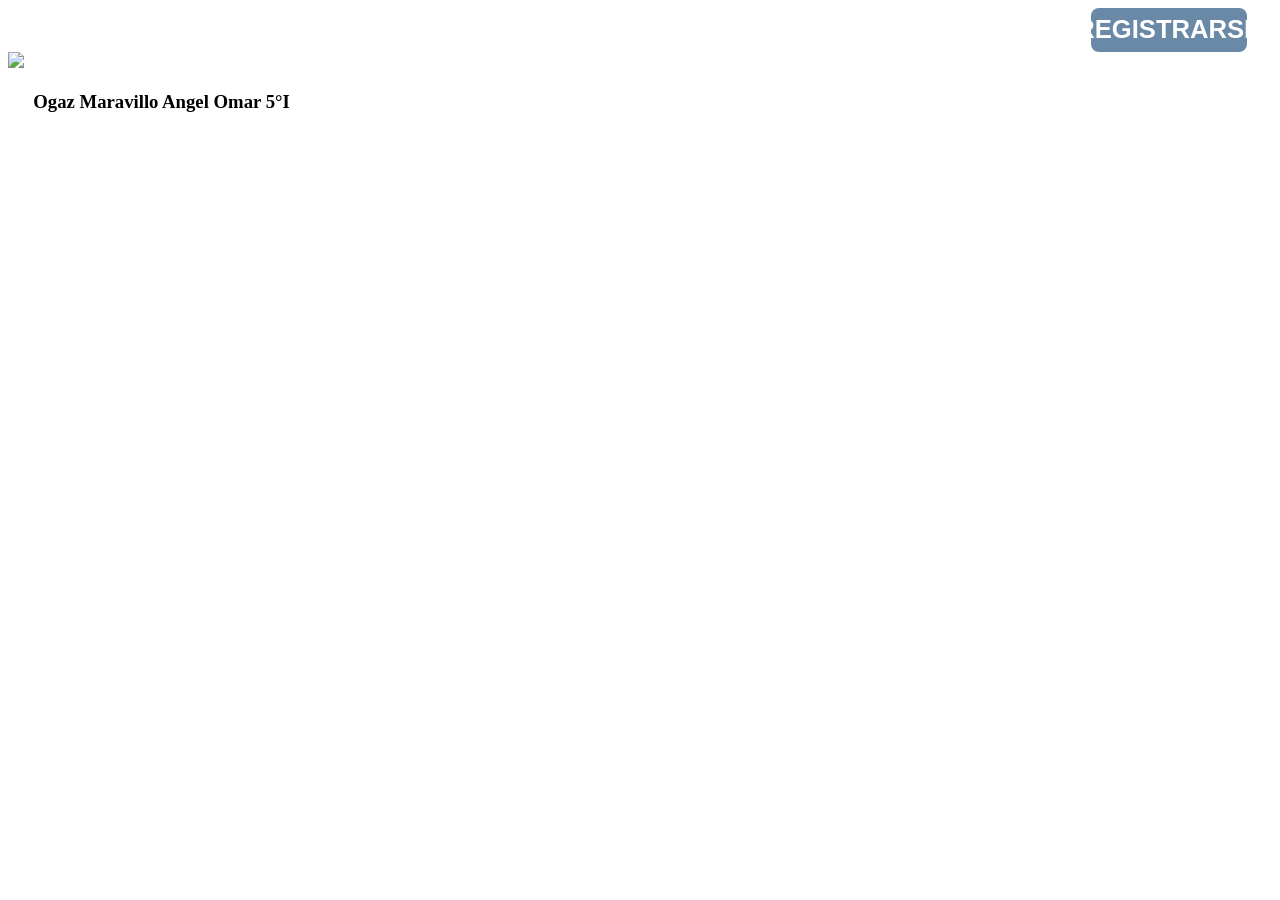
==== index.html @ 21e4e318 "Add files via upload" ====
<!DOCTYPE html>
<html lang="es">
<head>
	<meta charset="utf-8">
	<meta name="viewport" content="width=device-width, initial-scale=1">
	<title>Formulario_Práctica8_AOOM_0605</title>
	<link rel="stylesheet" href="formularioestilo.css">
</head>
<body>
	<header>
		<a style="padding-left: 1.3%;" class="bt" href="registro.html">REGISTRARSE</a>
	</header>
		<img src="noticias.png" style="text-align: center;">
	<footer style="padding-left: 2%;"><h3>Ogaz Maravillo Angel Omar 5°I</h3></footer>
</body>
</html>
---- formularioestilo.css ----
div {
  justify-content: center;
}

img {
	width: 100%;
	height: auto;
}

.bt{
	display: flex;
	font-family: "Arial", sans-serif;
	font-weight: bold;
	color: white;
	background-color: blue;
	width: 10%;
	border-radius: 8px;
	justify-content: center;
	padding-right: 1.3%;
	background-color: #6A89A7;
	padding-top: 0.6%;
	padding-bottom: 0.6%;
	cursor: pointer;
	font-size: 160%;
	text-decoration: none;
}

.bt:hover {
	background-color: #6A8085;
}
header {
	display: flex;
	justify-content: right;
	align-items: right;
	padding-right: 2%;
	gap: 0%;
}

.form {
	font-family: "Arial", sans-serif;
	padding-right: 20%;
	padding-left: 20%;
	border-radius: 5px;
	padding-top: 5%;
	padding-bottom: 5%;
}

input {
	display: flex;
	align-items: center;
	justify-content: center;
	text-align: center;
}

.bto {
		display: flex;
	font-family: "Arial", sans-serif;
	border-radius: 3px;
	justify-content: center;
	padding-top: 0.6%;
	padding-bottom: 0.6%;
	font-size: 130%;
	text-decoration: none;
	border: 0.1;
}
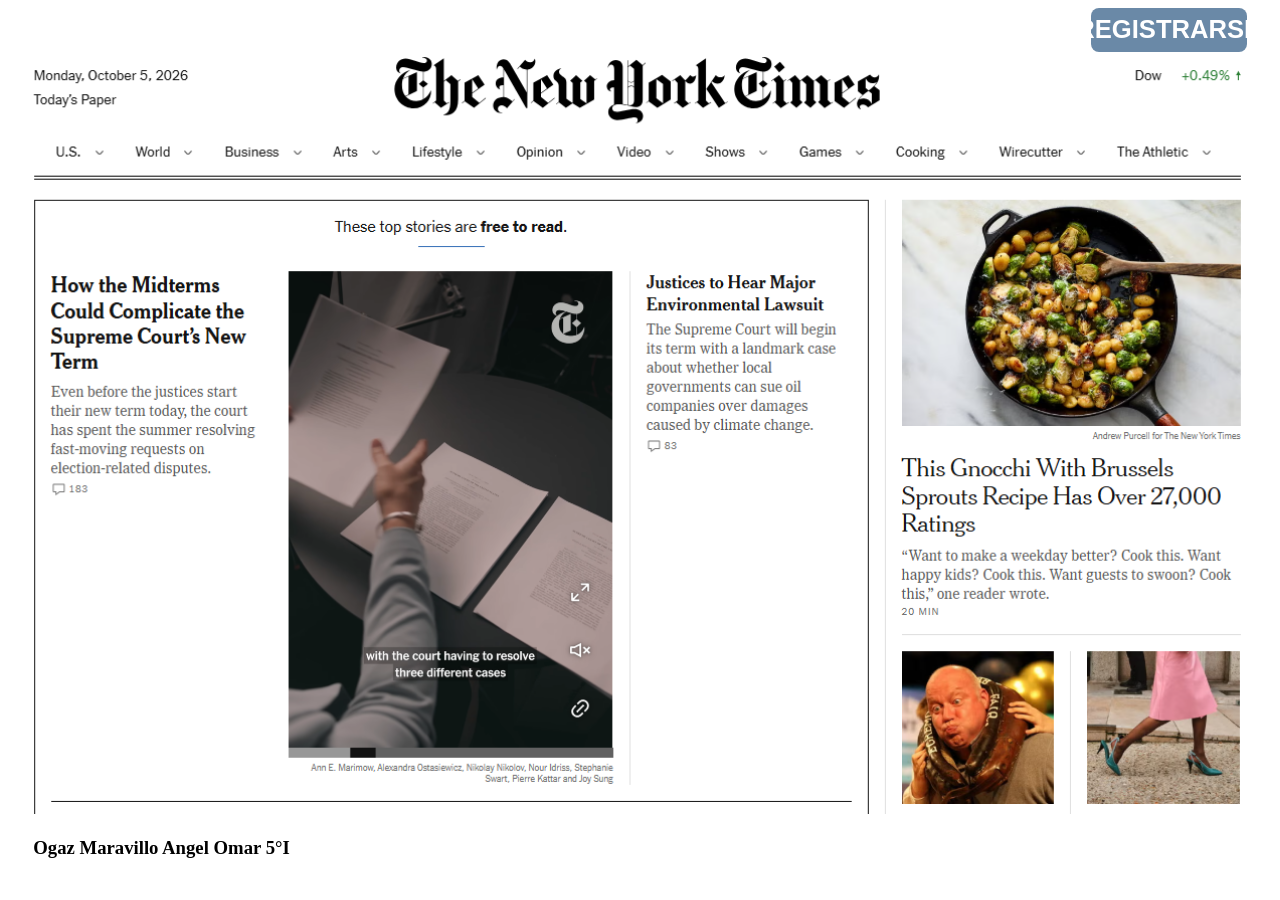
==== commit f6b7141a: "Update index.html" ====
--- a/index.html
+++ b/index.html
@@ -10,7 +10,7 @@
 	<header>
 		<a style="padding-left: 1.3%;" class="bt" href="registro.html">REGISTRARSE</a>
 	</header>
-		<img src="noticias.png" style="text-align: center;">
+		<img src="noticias.PNG" style="text-align: center;">
 	<footer style="padding-left: 2%;"><h3>Ogaz Maravillo Angel Omar 5°I</h3></footer>
 </body>
-</html>+</html>
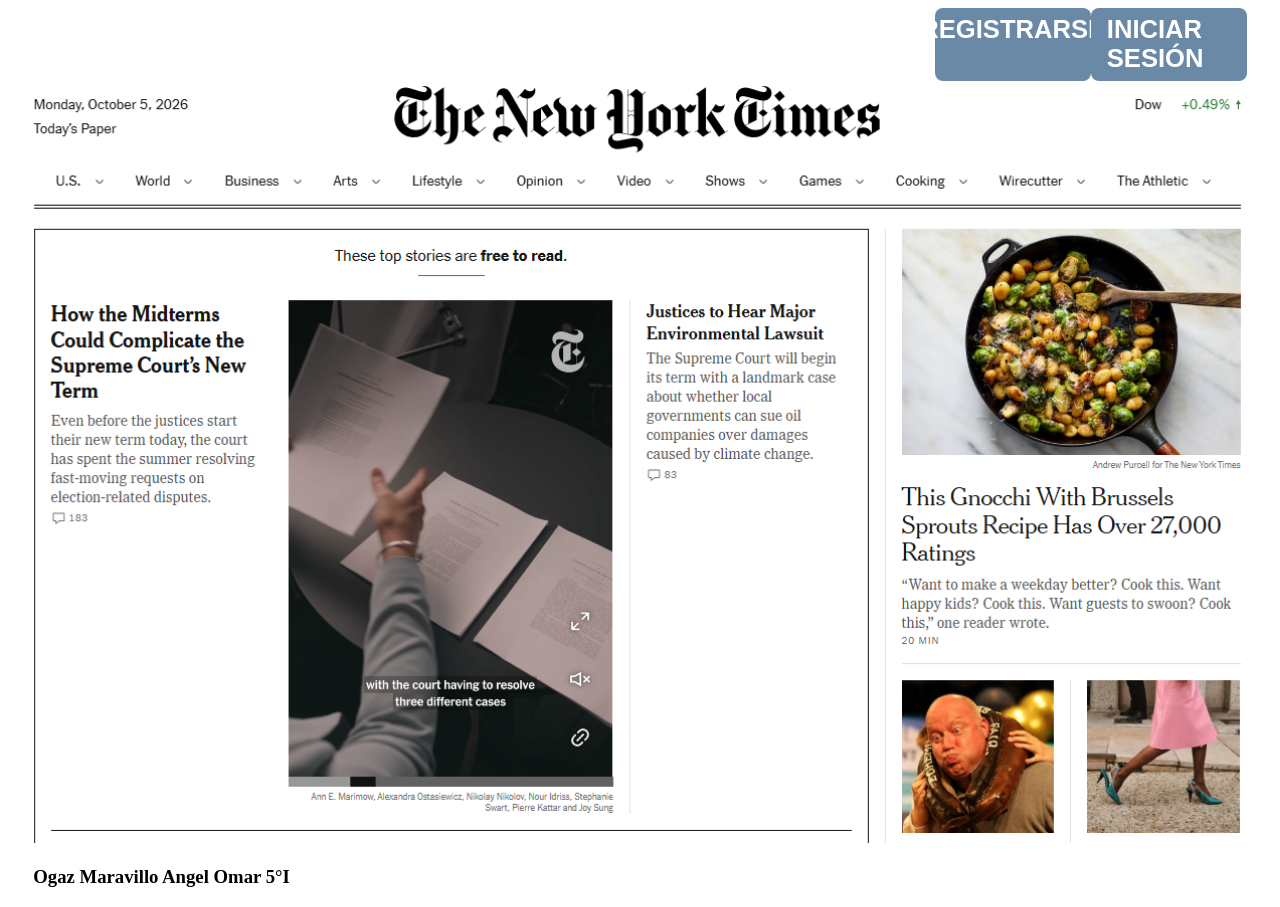
==== commit 6ea9aaa9: "Update index.html" ====
--- a/index.html
+++ b/index.html
@@ -9,8 +9,9 @@
 <body>
 	<header>
 		<a style="padding-left: 1.3%;" class="bt" href="registro.html">REGISTRARSE</a>
+		<a style="padding-left: 1.3%;" class="bt" href="iniciosesion.html">INICIAR SESIÓN</a>
 	</header>
-		<img src="noticias.PNG" style="text-align: center;">
+		<img src="noticias.png" style="text-align: center;">
 	<footer style="padding-left: 2%;"><h3>Ogaz Maravillo Angel Omar 5°I</h3></footer>
 </body>
 </html>
